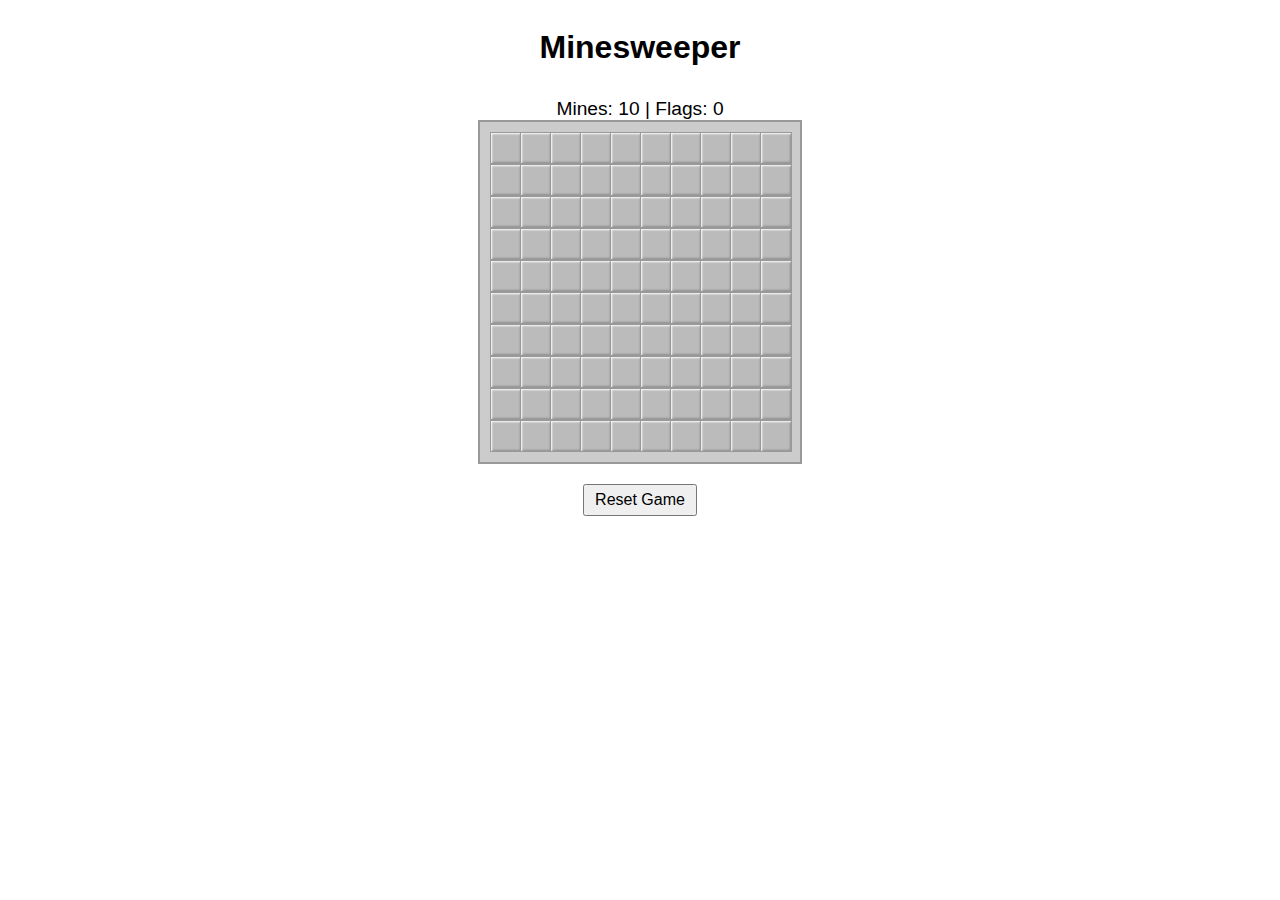
==== src/index.html @ fa2215cf "first working code" ====
<!DOCTYPE html>
<html>
<head>
    <meta charset="UTF-8"> <title>Minesweeper</title>
    <style>
        body {
            font-family: sans-serif;
            display: flex;
            flex-direction: column;
            align-items: center;
        }
        .grid {
            display: grid; /* Use grid layout */
            padding: 10px;
            grid-template-columns: repeat(10, 30px); /* Matches GRID_SIZE */
            /* Rows will be created automatically based on cell height */
            background-color: #ccc;
            border: 2px solid #999;
            margin-bottom: 10px;
        }
        .cell {
            width: 30px;
            height: 30px;
            border: 1px solid #999;
            background-color: #bbb; /* Slightly darker default */
            display: flex;
            align-items: center;
            justify-content: center;
            cursor: pointer;
            font-weight: bold;
            font-size: 14px;
            user-select: none; /* Prevent text selection */
            box-shadow: inset 1px 1px 2px white, inset -1px -1px 2px #888; /* Basic bevel */
        }
        .cell:active {
             box-shadow: inset -1px -1px 2px white, inset 1px 1px 2px #888; /* Pressed effect */
        }
        .revealed {
            background-color: #ddd;
            cursor: default;
            box-shadow: none; /* Flat when revealed */
             border: 1px solid #ccc; /* Lighter border when revealed */
        }
        .mine {
            background-color: red;
            color: black; /* Ensure mine symbol is visible */
        }
        .flagged::after {
             content: '🚩'; /* Flag emoji - Requires UTF-8 */
             font-size: 18px;
        }
        /* Add colors for numbers */
        .c1 { color: blue; }
        .c2 { color: green; }
        .c3 { color: red; }
        .c4 { color: purple; }
        .c5 { color: maroon; }
        .c6 { color: turquoise; }
        .c7 { color: black; }
        .c8 { color: gray; }

        #status {
            margin-top: 10px;
            font-size: 1.2em;
        }
        button {
            margin-top: 10px;
            padding: 5px 10px;
            font-size: 1em;
        }
    </style>
</head>
<body>
    <h1>Minesweeper</h1>
    <div id="status">Mines: <span id="mine-count"></span> | Flags: <span id="flag-count">0</span></div>
    <div id="minesweeper" class="grid"></div>
    <button onclick="resetGame()">Reset Game</button>

    <script>
        const GRID_SIZE = 10;
        const MINE_COUNT = 10;

        let grid = []; // Stores 'M' for mine, or number of adjacent mines
        let revealed = new Set(); // Stores 'x,y' keys of revealed cells
        let flagged = new Set(); // Stores 'x,y' keys of flagged cells
        let gameOver = false;
        let firstClick = true; // Ensure first click is never a mine

        const boardElement = document.getElementById('minesweeper');
        let mineCountElement = document.getElementById('mine-count'); // Use 'let' as it might be reassigned in reset
        let flagCountElement = document.getElementById('flag-count'); // Use 'let' as it might be reassigned in reset
        const statusElement = document.getElementById('status');


        function createGridData() {
            // Create empty grid data structure
            grid = [];
            for (let y = 0; y < GRID_SIZE; y++) {
                grid[y] = new Array(GRID_SIZE).fill(0);
            }
            // Mines will be placed after the first click
        }

        function placeMines(firstClickX, firstClickY) {
            let minesPlaced = 0;
            while (minesPlaced < MINE_COUNT) {
                const x = Math.floor(Math.random() * GRID_SIZE);
                const y = Math.floor(Math.random() * GRID_SIZE);

                // Don't place a mine on the first clicked cell or its immediate neighbors
                const isStartArea = Math.abs(x - firstClickX) <= 1 && Math.abs(y - firstClickY) <= 1;

                if (grid[y][x] !== 'M' && !isStartArea) {
                    grid[y][x] = 'M';
                    minesPlaced++;
                }
                 // Add a safeguard against infinite loops if somehow all valid spots are filled except the start area
                 // This is unlikely with typical grid/mine counts but good practice
                 if (minesPlaced < MINE_COUNT && (GRID_SIZE * GRID_SIZE - minesPlaced) <= 9 && isStartArea) {
                     // If few spots left and we keep hitting the start area, try placing anywhere not 'M'
                     if (grid[y][x] !== 'M') {
                         grid[y][x] = 'M';
                         minesPlaced++;
                     }
                 }
            }

             // Calculate numbers based on adjacent mines
            for (let y = 0; y < GRID_SIZE; y++) {
                for (let x = 0; x < GRID_SIZE; x++) {
                    if (grid[y][x] === 'M') continue;
                    let count = 0;
                    for (let dy = -1; dy <= 1; dy++) {
                        for (let dx = -1; dx <= 1; dx++) {
                            if (dx === 0 && dy === 0) continue; // Skip self
                            const ny = y + dy;
                            const nx = x + dx;
                            if (ny >= 0 && ny < GRID_SIZE && nx >= 0 && nx < GRID_SIZE && grid[ny][nx] === 'M') {
                                count++;
                            }
                        }
                    }
                    grid[y][x] = count;
                }
            }
        }


        function revealCell(x, y) {
            if (gameOver || x < 0 || x >= GRID_SIZE || y < 0 || y >= GRID_SIZE) return;
            const key = `${x},${y}`;
            if (revealed.has(key) || flagged.has(key)) return; // Don't reveal flagged or already revealed cells

             // Ensure first click isn't a mine
            if (firstClick) {
                placeMines(x, y); // Place mines *after* knowing the first click location
                firstClick = false;
            }

            const cellElement = document.querySelector(`[data-x="${x}"][data-y="${y}"]`);
            if (!cellElement) return; // Safety check

            revealed.add(key);
            cellElement.classList.add('revealed');
            cellElement.classList.remove('flagged'); // Remove flag if it was revealed

            // Clear potential emoji content from flag before setting text/number
            cellElement.innerHTML = '';

            if (grid[y][x] === 'M') {
                // Game Over - Loss
                cellElement.classList.add('mine');
                cellElement.innerHTML = '💣'; // Mine emoji - Requires UTF-8
                endGame(false); // Pass false for loss
                return;
            }

            if (grid[y][x] > 0) {
                cellElement.textContent = grid[y][x];
                cellElement.classList.add(`c${grid[y][x]}`); // Add color class
            } else {
                 // Flood fill for cells with 0 adjacent mines
                for (let dy = -1; dy <= 1; dy++) {
                    for (let dx = -1; dx <= 1; dx++) {
                         if (dx === 0 && dy === 0) continue; // Don't recurse on the same cell
                        revealCell(x + dx, y + dy);
                    }
                }
            }
            checkWin();
        }

        function flagCell(x, y) {
            if (gameOver || x < 0 || x >= GRID_SIZE || y < 0 || y >= GRID_SIZE) return;
             const key = `${x},${y}`;
             if (revealed.has(key)) return; // Can't flag revealed cells

             const cellElement = document.querySelector(`[data-x="${x}"][data-y="${y}"]`);
             if (!cellElement) return; // Safety check

             if (flagged.has(key)) {
                 flagged.delete(key);
                 cellElement.classList.remove('flagged');
                 // The ::after pseudo-element handles the flag display, no need to set innerHTML here normally
                 // cellElement.innerHTML = ''; // Clear potential emoji text if needed
             } else {
                 flagged.add(key);
                 cellElement.classList.add('flagged');
                 // Clear text content in case a number was somehow there before flagging
                 cellElement.textContent = '';
             }
             updateFlagCount();
        }

        function updateFlagCount() {
            if (flagCountElement) {
                 flagCountElement.textContent = flagged.size;
            }
        }

        function checkWin() {
            const totalCells = GRID_SIZE * GRID_SIZE;
            // Win if the number of revealed cells equals total cells minus the number of mines
            if (revealed.size === totalCells - MINE_COUNT) {
                if (!gameOver) {
                    endGame(true); // Pass true for win
                }
            }
        }

         function endGame(isWin) {
            if (gameOver) return; // Prevent running multiple times
            gameOver = true;
            revealAllMines(isWin);
            if (isWin) {
                statusElement.textContent = '🎉 You Win! 🎉'; // Requires UTF-8
            } else {
                 statusElement.textContent = '💥 Game Over! 💥'; // Requires UTF-8
            }
        }

        function revealAllMines(isWin) {
             for (let y = 0; y < GRID_SIZE; y++) {
                for (let x = 0; x < GRID_SIZE; x++) {
                    const key = `${x},${y}`;
                    const cellElement = document.querySelector(`[data-x="${x}"][data-y="${y}"]`);
                    if (!cellElement) continue;

                    // Handle mines
                    if (grid[y][x] === 'M') {
                        if (!revealed.has(key) && !(isWin && flagged.has(key))) {
                             cellElement.classList.remove('flagged');
                             cellElement.classList.add('revealed');
                             cellElement.classList.add('mine');
                             cellElement.innerHTML = '💣'; // Requires UTF-8
                        }
                        else if (isWin && flagged.has(key)) {
                             cellElement.classList.add('c2');
                             // Optional: explicitly show checkmark or leave flag
                             // cellElement.innerHTML = '✔️'; // Requires UTF-8
                        }
                    }
                    // Handle incorrectly flagged cells (only if player lost)
                    else if (!isWin && flagged.has(key)) {
                        cellElement.classList.remove('flagged');
                        cellElement.classList.add('revealed');
                        cellElement.innerHTML = '❌'; // Requires UTF-8
                    }
                }
            }
        }


        function createBoardDOM() {
            boardElement.innerHTML = ''; // Clear previous board if any
            for (let y = 0; y < GRID_SIZE; y++) {
                for (let x = 0; x < GRID_SIZE; x++) {
                    const cell = document.createElement('div');
                    cell.className = 'cell';
                    cell.dataset.x = x;
                    cell.dataset.y = y;

                    // Left Click
                    cell.addEventListener('click', () => revealCell(x, y));

                    // Right Click (Context Menu)
                    cell.addEventListener('contextmenu', (e) => {
                        e.preventDefault(); // Prevent browser context menu
                        flagCell(x, y);
                    });

                    boardElement.appendChild(cell);
                }
            }
        }

        function resetGame() {
            grid = [];
            revealed.clear();
            flagged.clear();
            gameOver = false;
            firstClick = true;
            statusElement.innerHTML = `Mines: <span id="mine-count">${MINE_COUNT}</span> | Flags: <span id="flag-count">0</span>`; // Reset status text too

            // Re-assign these elements after resetting innerHTML
            mineCountElement = document.getElementById('mine-count');
            flagCountElement = document.getElementById('flag-count');

            createGridData(); // Prepare the data array
            createBoardDOM(); // Create the visual cells
            updateFlagCount(); // Set initial flag count display to 0
            if (mineCountElement) {
                 mineCountElement.textContent = MINE_COUNT; // Display mine count
            }
        }

        // Initialize Game on Load
        resetGame();

    </script>
</body>
</html>
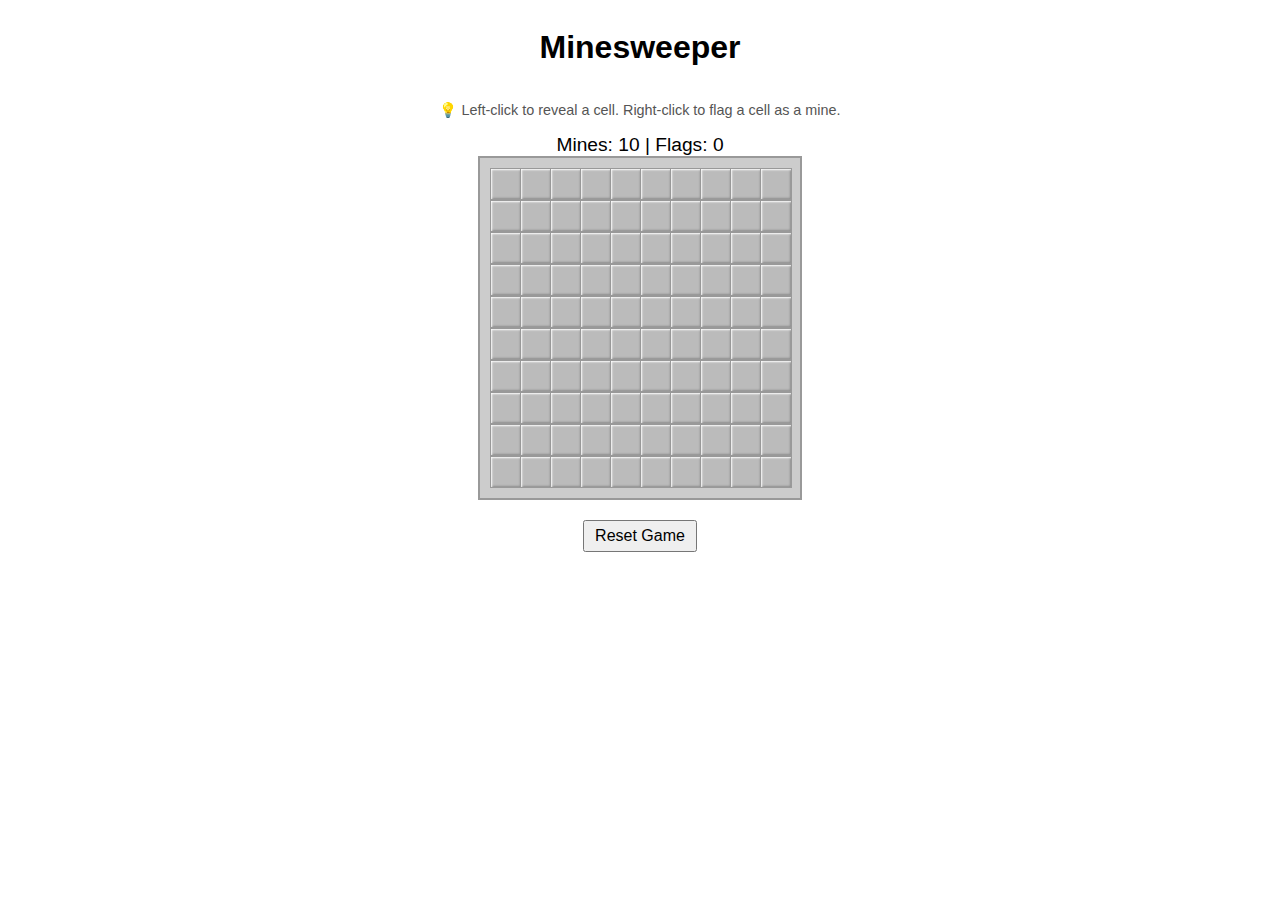
==== commit b5acd2ee: "Instructions about how to play, added" ====
--- a/src/index.html
+++ b/src/index.html
@@ -1,322 +1,345 @@
-<!DOCTYPE html>
+<!doctype html>
 <html>
-<head>
-    <meta charset="UTF-8"> <title>Minesweeper</title>
-    <style>
-        body {
-            font-family: sans-serif;
-            display: flex;
-            flex-direction: column;
-            align-items: center;
-        }
-        .grid {
-            display: grid; /* Use grid layout */
-            padding: 10px;
-            grid-template-columns: repeat(10, 30px); /* Matches GRID_SIZE */
-            /* Rows will be created automatically based on cell height */
-            background-color: #ccc;
-            border: 2px solid #999;
-            margin-bottom: 10px;
-        }
-        .cell {
-            width: 30px;
-            height: 30px;
-            border: 1px solid #999;
-            background-color: #bbb; /* Slightly darker default */
-            display: flex;
-            align-items: center;
-            justify-content: center;
-            cursor: pointer;
-            font-weight: bold;
-            font-size: 14px;
-            user-select: none; /* Prevent text selection */
-            box-shadow: inset 1px 1px 2px white, inset -1px -1px 2px #888; /* Basic bevel */
-        }
-        .cell:active {
-             box-shadow: inset -1px -1px 2px white, inset 1px 1px 2px #888; /* Pressed effect */
-        }
-        .revealed {
-            background-color: #ddd;
-            cursor: default;
-            box-shadow: none; /* Flat when revealed */
-             border: 1px solid #ccc; /* Lighter border when revealed */
-        }
-        .mine {
-            background-color: red;
-            color: black; /* Ensure mine symbol is visible */
-        }
-        .flagged::after {
-             content: '🚩'; /* Flag emoji - Requires UTF-8 */
-             font-size: 18px;
-        }
-        /* Add colors for numbers */
-        .c1 { color: blue; }
-        .c2 { color: green; }
-        .c3 { color: red; }
-        .c4 { color: purple; }
-        .c5 { color: maroon; }
-        .c6 { color: turquoise; }
-        .c7 { color: black; }
-        .c8 { color: gray; }
-
-        #status {
-            margin-top: 10px;
-            font-size: 1.2em;
-        }
-        button {
-            margin-top: 10px;
-            padding: 5px 10px;
-            font-size: 1em;
-        }
-    </style>
-</head>
-<body>
-    <h1>Minesweeper</h1>
-    <div id="status">Mines: <span id="mine-count"></span> | Flags: <span id="flag-count">0</span></div>
-    <div id="minesweeper" class="grid"></div>
-    <button onclick="resetGame()">Reset Game</button>
-
-    <script>
-        const GRID_SIZE = 10;
-        const MINE_COUNT = 10;
-
-        let grid = []; // Stores 'M' for mine, or number of adjacent mines
-        let revealed = new Set(); // Stores 'x,y' keys of revealed cells
-        let flagged = new Set(); // Stores 'x,y' keys of flagged cells
-        let gameOver = false;
-        let firstClick = true; // Ensure first click is never a mine
-
-        const boardElement = document.getElementById('minesweeper');
-        let mineCountElement = document.getElementById('mine-count'); // Use 'let' as it might be reassigned in reset
-        let flagCountElement = document.getElementById('flag-count'); // Use 'let' as it might be reassigned in reset
-        const statusElement = document.getElementById('status');
-
-
-        function createGridData() {
-            // Create empty grid data structure
-            grid = [];
-            for (let y = 0; y < GRID_SIZE; y++) {
-                grid[y] = new Array(GRID_SIZE).fill(0);
-            }
-            // Mines will be placed after the first click
-        }
-
-        function placeMines(firstClickX, firstClickY) {
-            let minesPlaced = 0;
-            while (minesPlaced < MINE_COUNT) {
-                const x = Math.floor(Math.random() * GRID_SIZE);
-                const y = Math.floor(Math.random() * GRID_SIZE);
-
-                // Don't place a mine on the first clicked cell or its immediate neighbors
-                const isStartArea = Math.abs(x - firstClickX) <= 1 && Math.abs(y - firstClickY) <= 1;
-
-                if (grid[y][x] !== 'M' && !isStartArea) {
-                    grid[y][x] = 'M';
-                    minesPlaced++;
-                }
-                 // Add a safeguard against infinite loops if somehow all valid spots are filled except the start area
-                 // This is unlikely with typical grid/mine counts but good practice
-                 if (minesPlaced < MINE_COUNT && (GRID_SIZE * GRID_SIZE - minesPlaced) <= 9 && isStartArea) {
-                     // If few spots left and we keep hitting the start area, try placing anywhere not 'M'
-                     if (grid[y][x] !== 'M') {
-                         grid[y][x] = 'M';
-                         minesPlaced++;
-                     }
-                 }
-            }
-
-             // Calculate numbers based on adjacent mines
-            for (let y = 0; y < GRID_SIZE; y++) {
-                for (let x = 0; x < GRID_SIZE; x++) {
-                    if (grid[y][x] === 'M') continue;
-                    let count = 0;
+    <head>
+        <meta charset="UTF-8" />
+        <title>Minesweeper</title>
+        <style>
+            body {
+                font-family: sans-serif;
+                display: flex;
+                flex-direction: column;
+                align-items: center;
+            }
+            .grid {
+                display: grid;
+                padding: 10px;
+                background-color: #ccc;
+                border: 2px solid #999;
+                margin-bottom: 10px;
+            }
+            .cell {
+                width: 30px;
+                height: 30px;
+                border: 1px solid #999;
+                background-color: #bbb;
+                display: flex;
+                align-items: center;
+                justify-content: center;
+                cursor: pointer;
+                font-weight: bold;
+                font-size: 14px;
+                user-select: none;
+                box-shadow:
+                    inset 1px 1px 2px white,
+                    inset -1px -1px 2px #888;
+            }
+            .cell:active {
+                box-shadow:
+                    inset -1px -1px 2px white,
+                    inset 1px 1px 2px #888;
+            }
+            .revealed {
+                background-color: #ddd;
+                cursor: default;
+                box-shadow: none;
+                border: 1px solid #ccc;
+            }
+            .mine {
+                background-color: red;
+                color: black;
+            }
+            .flagged::after {
+                content: "🚩";
+                font-size: 18px;
+            }
+            .c1 {
+                color: blue;
+            }
+            .c2 {
+                color: green;
+            }
+            .c3 {
+                color: red;
+            }
+            .c4 {
+                color: purple;
+            }
+            .c5 {
+                color: maroon;
+            }
+            .c6 {
+                color: turquoise;
+            }
+            .c7 {
+                color: black;
+            }
+            .c8 {
+                color: gray;
+            }
+
+            #status {
+                margin-top: 10px;
+                font-size: 1.2em;
+            }
+            button {
+                margin-top: 10px;
+                padding: 5px 10px;
+                font-size: 1em;
+            }
+            #instructions {
+                font-size: 0.9em;
+                color: #555;
+                margin-bottom: 5px;
+            }
+        </style>
+    </head>
+    <body>
+        <h1>Minesweeper</h1>
+        <p id="instructions">
+            💡 Left-click to reveal a cell. Right-click to flag a cell as a
+            mine.
+        </p>
+        <div id="status">
+            Mines: <span id="mine-count"></span> | Flags:
+            <span id="flag-count">0</span>
+        </div>
+        <div id="minesweeper" class="grid"></div>
+        <button onclick="resetGame()">Reset Game</button>
+
+        <script>
+            const GRID_SIZE = 10;
+            const MINE_COUNT = 10;
+
+            let grid = [];
+            let revealed = new Set();
+            let flagged = new Set();
+            let gameOver = false;
+            let firstClick = true;
+
+            const boardElement = document.getElementById("minesweeper");
+            let mineCountElement = document.getElementById("mine-count");
+            let flagCountElement = document.getElementById("flag-count");
+            const statusElement = document.getElementById("status");
+
+            function createGridData() {
+                grid = [];
+                for (let y = 0; y < GRID_SIZE; y++) {
+                    grid[y] = new Array(GRID_SIZE).fill(0);
+                }
+            }
+
+            function placeMines(firstClickX, firstClickY) {
+                let minesPlaced = 0;
+                while (minesPlaced < MINE_COUNT) {
+                    const x = Math.floor(Math.random() * GRID_SIZE);
+                    const y = Math.floor(Math.random() * GRID_SIZE);
+                    const isStartArea =
+                        Math.abs(x - firstClickX) <= 1 &&
+                        Math.abs(y - firstClickY) <= 1;
+
+                    if (grid[y][x] !== "M" && !isStartArea) {
+                        grid[y][x] = "M";
+                        minesPlaced++;
+                    }
+                    if (
+                        minesPlaced < MINE_COUNT &&
+                        GRID_SIZE * GRID_SIZE - minesPlaced <= 9 &&
+                        isStartArea
+                    ) {
+                        if (grid[y][x] !== "M") {
+                            grid[y][x] = "M";
+                            minesPlaced++;
+                        }
+                    }
+                }
+
+                for (let y = 0; y < GRID_SIZE; y++) {
+                    for (let x = 0; x < GRID_SIZE; x++) {
+                        if (grid[y][x] === "M") continue;
+                        let count = 0;
+                        for (let dy = -1; dy <= 1; dy++) {
+                            for (let dx = -1; dx <= 1; dx++) {
+                                if (dx === 0 && dy === 0) continue;
+                                const ny = y + dy;
+                                const nx = x + dx;
+                                if (
+                                    ny >= 0 &&
+                                    ny < GRID_SIZE &&
+                                    nx >= 0 &&
+                                    nx < GRID_SIZE &&
+                                    grid[ny][nx] === "M"
+                                ) {
+                                    count++;
+                                }
+                            }
+                        }
+                        grid[y][x] = count;
+                    }
+                }
+            }
+
+            function revealCell(x, y) {
+                if (
+                    gameOver ||
+                    x < 0 ||
+                    x >= GRID_SIZE ||
+                    y < 0 ||
+                    y >= GRID_SIZE
+                )
+                    return;
+                const key = `${x},${y}`;
+                if (revealed.has(key) || flagged.has(key)) return;
+
+                if (firstClick) {
+                    placeMines(x, y);
+                    firstClick = false;
+                }
+
+                const cellElement = document.querySelector(
+                    `[data-x="${x}"][data-y="${y}"]`,
+                );
+                if (!cellElement) return;
+
+                revealed.add(key);
+                cellElement.classList.add("revealed");
+                cellElement.classList.remove("flagged");
+                cellElement.innerHTML = "";
+
+                if (grid[y][x] === "M") {
+                    cellElement.classList.add("mine");
+                    cellElement.innerHTML = "💣";
+                    endGame(false);
+                    return;
+                }
+
+                if (grid[y][x] > 0) {
+                    cellElement.textContent = grid[y][x];
+                    cellElement.classList.add(`c${grid[y][x]}`);
+                } else {
                     for (let dy = -1; dy <= 1; dy++) {
                         for (let dx = -1; dx <= 1; dx++) {
-                            if (dx === 0 && dy === 0) continue; // Skip self
-                            const ny = y + dy;
-                            const nx = x + dx;
-                            if (ny >= 0 && ny < GRID_SIZE && nx >= 0 && nx < GRID_SIZE && grid[ny][nx] === 'M') {
-                                count++;
+                            if (dx === 0 && dy === 0) continue;
+                            revealCell(x + dx, y + dy);
+                        }
+                    }
+                }
+                checkWin();
+            }
+
+            function flagCell(x, y) {
+                if (
+                    gameOver ||
+                    x < 0 ||
+                    x >= GRID_SIZE ||
+                    y < 0 ||
+                    y >= GRID_SIZE
+                )
+                    return;
+                const key = `${x},${y}`;
+                if (revealed.has(key)) return;
+
+                const cellElement = document.querySelector(
+                    `[data-x="${x}"][data-y="${y}"]`,
+                );
+                if (!cellElement) return;
+
+                if (flagged.has(key)) {
+                    flagged.delete(key);
+                    cellElement.classList.remove("flagged");
+                } else {
+                    flagged.add(key);
+                    cellElement.classList.add("flagged");
+                    cellElement.textContent = "";
+                }
+                updateFlagCount();
+            }
+
+            function updateFlagCount() {
+                if (flagCountElement) {
+                    flagCountElement.textContent = flagged.size;
+                }
+            }
+
+            function checkWin() {
+                const totalCells = GRID_SIZE * GRID_SIZE;
+                if (revealed.size === totalCells - MINE_COUNT && !gameOver) {
+                    endGame(true);
+                }
+            }
+
+            function endGame(isWin) {
+                if (gameOver) return;
+                gameOver = true;
+                revealAllMines(isWin);
+                statusElement.textContent = isWin
+                    ? "🎉 You Win! 🎉"
+                    : "💥 Game Over! 💥";
+            }
+
+            function revealAllMines(isWin) {
+                for (let y = 0; y < GRID_SIZE; y++) {
+                    for (let x = 0; x < GRID_SIZE; x++) {
+                        const key = `${x},${y}`;
+                        const cellElement = document.querySelector(
+                            `[data-x="${x}"][data-y="${y}"]`,
+                        );
+                        if (!cellElement) continue;
+
+                        if (grid[y][x] === "M") {
+                            if (
+                                !revealed.has(key) &&
+                                !(isWin && flagged.has(key))
+                            ) {
+                                cellElement.classList.remove("flagged");
+                                cellElement.classList.add("revealed", "mine");
+                                cellElement.innerHTML = "💣";
+                            } else if (isWin && flagged.has(key)) {
+                                cellElement.classList.add("c2");
                             }
+                        } else if (!isWin && flagged.has(key)) {
+                            cellElement.classList.remove("flagged");
+                            cellElement.classList.add("revealed");
+                            cellElement.innerHTML = "❌";
                         }
                     }
-                    grid[y][x] = count;
-                }
-            }
-        }
-
-
-        function revealCell(x, y) {
-            if (gameOver || x < 0 || x >= GRID_SIZE || y < 0 || y >= GRID_SIZE) return;
-            const key = `${x},${y}`;
-            if (revealed.has(key) || flagged.has(key)) return; // Don't reveal flagged or already revealed cells
-
-             // Ensure first click isn't a mine
-            if (firstClick) {
-                placeMines(x, y); // Place mines *after* knowing the first click location
-                firstClick = false;
-            }
-
-            const cellElement = document.querySelector(`[data-x="${x}"][data-y="${y}"]`);
-            if (!cellElement) return; // Safety check
-
-            revealed.add(key);
-            cellElement.classList.add('revealed');
-            cellElement.classList.remove('flagged'); // Remove flag if it was revealed
-
-            // Clear potential emoji content from flag before setting text/number
-            cellElement.innerHTML = '';
-
-            if (grid[y][x] === 'M') {
-                // Game Over - Loss
-                cellElement.classList.add('mine');
-                cellElement.innerHTML = '💣'; // Mine emoji - Requires UTF-8
-                endGame(false); // Pass false for loss
-                return;
-            }
-
-            if (grid[y][x] > 0) {
-                cellElement.textContent = grid[y][x];
-                cellElement.classList.add(`c${grid[y][x]}`); // Add color class
-            } else {
-                 // Flood fill for cells with 0 adjacent mines
-                for (let dy = -1; dy <= 1; dy++) {
-                    for (let dx = -1; dx <= 1; dx++) {
-                         if (dx === 0 && dy === 0) continue; // Don't recurse on the same cell
-                        revealCell(x + dx, y + dy);
-                    }
-                }
-            }
-            checkWin();
-        }
-
-        function flagCell(x, y) {
-            if (gameOver || x < 0 || x >= GRID_SIZE || y < 0 || y >= GRID_SIZE) return;
-             const key = `${x},${y}`;
-             if (revealed.has(key)) return; // Can't flag revealed cells
-
-             const cellElement = document.querySelector(`[data-x="${x}"][data-y="${y}"]`);
-             if (!cellElement) return; // Safety check
-
-             if (flagged.has(key)) {
-                 flagged.delete(key);
-                 cellElement.classList.remove('flagged');
-                 // The ::after pseudo-element handles the flag display, no need to set innerHTML here normally
-                 // cellElement.innerHTML = ''; // Clear potential emoji text if needed
-             } else {
-                 flagged.add(key);
-                 cellElement.classList.add('flagged');
-                 // Clear text content in case a number was somehow there before flagging
-                 cellElement.textContent = '';
-             }
-             updateFlagCount();
-        }
-
-        function updateFlagCount() {
-            if (flagCountElement) {
-                 flagCountElement.textContent = flagged.size;
-            }
-        }
-
-        function checkWin() {
-            const totalCells = GRID_SIZE * GRID_SIZE;
-            // Win if the number of revealed cells equals total cells minus the number of mines
-            if (revealed.size === totalCells - MINE_COUNT) {
-                if (!gameOver) {
-                    endGame(true); // Pass true for win
-                }
-            }
-        }
-
-         function endGame(isWin) {
-            if (gameOver) return; // Prevent running multiple times
-            gameOver = true;
-            revealAllMines(isWin);
-            if (isWin) {
-                statusElement.textContent = '🎉 You Win! 🎉'; // Requires UTF-8
-            } else {
-                 statusElement.textContent = '💥 Game Over! 💥'; // Requires UTF-8
-            }
-        }
-
-        function revealAllMines(isWin) {
-             for (let y = 0; y < GRID_SIZE; y++) {
-                for (let x = 0; x < GRID_SIZE; x++) {
-                    const key = `${x},${y}`;
-                    const cellElement = document.querySelector(`[data-x="${x}"][data-y="${y}"]`);
-                    if (!cellElement) continue;
-
-                    // Handle mines
-                    if (grid[y][x] === 'M') {
-                        if (!revealed.has(key) && !(isWin && flagged.has(key))) {
-                             cellElement.classList.remove('flagged');
-                             cellElement.classList.add('revealed');
-                             cellElement.classList.add('mine');
-                             cellElement.innerHTML = '💣'; // Requires UTF-8
-                        }
-                        else if (isWin && flagged.has(key)) {
-                             cellElement.classList.add('c2');
-                             // Optional: explicitly show checkmark or leave flag
-                             // cellElement.innerHTML = '✔️'; // Requires UTF-8
-                        }
-                    }
-                    // Handle incorrectly flagged cells (only if player lost)
-                    else if (!isWin && flagged.has(key)) {
-                        cellElement.classList.remove('flagged');
-                        cellElement.classList.add('revealed');
-                        cellElement.innerHTML = '❌'; // Requires UTF-8
-                    }
-                }
-            }
-        }
-
-
-        function createBoardDOM() {
-            boardElement.innerHTML = ''; // Clear previous board if any
-            for (let y = 0; y < GRID_SIZE; y++) {
-                for (let x = 0; x < GRID_SIZE; x++) {
-                    const cell = document.createElement('div');
-                    cell.className = 'cell';
-                    cell.dataset.x = x;
-                    cell.dataset.y = y;
-
-                    // Left Click
-                    cell.addEventListener('click', () => revealCell(x, y));
-
-                    // Right Click (Context Menu)
-                    cell.addEventListener('contextmenu', (e) => {
-                        e.preventDefault(); // Prevent browser context menu
-                        flagCell(x, y);
-                    });
-
-                    boardElement.appendChild(cell);
-                }
-            }
-        }
-
-        function resetGame() {
-            grid = [];
-            revealed.clear();
-            flagged.clear();
-            gameOver = false;
-            firstClick = true;
-            statusElement.innerHTML = `Mines: <span id="mine-count">${MINE_COUNT}</span> | Flags: <span id="flag-count">0</span>`; // Reset status text too
-
-            // Re-assign these elements after resetting innerHTML
-            mineCountElement = document.getElementById('mine-count');
-            flagCountElement = document.getElementById('flag-count');
-
-            createGridData(); // Prepare the data array
-            createBoardDOM(); // Create the visual cells
-            updateFlagCount(); // Set initial flag count display to 0
-            if (mineCountElement) {
-                 mineCountElement.textContent = MINE_COUNT; // Display mine count
-            }
-        }
-
-        // Initialize Game on Load
-        resetGame();
-
-    </script>
-</body>
+                }
+            }
+
+            function createBoardDOM() {
+                boardElement.innerHTML = "";
+                boardElement.style.gridTemplateColumns = `repeat(${GRID_SIZE}, 30px)`;
+                for (let y = 0; y < GRID_SIZE; y++) {
+                    for (let x = 0; x < GRID_SIZE; x++) {
+                        const cell = document.createElement("div");
+                        cell.className = "cell";
+                        cell.dataset.x = x;
+                        cell.dataset.y = y;
+                        cell.addEventListener("click", () => revealCell(x, y));
+                        cell.addEventListener("contextmenu", (e) => {
+                            e.preventDefault();
+                            flagCell(x, y);
+                        });
+                        boardElement.appendChild(cell);
+                    }
+                }
+            }
+
+            function resetGame() {
+                grid = [];
+                revealed.clear();
+                flagged.clear();
+                gameOver = false;
+                firstClick = true;
+                statusElement.innerHTML = `Mines: <span id="mine-count">${MINE_COUNT}</span> | Flags: <span id="flag-count">0</span>`;
+                mineCountElement = document.getElementById("mine-count");
+                flagCountElement = document.getElementById("flag-count");
+                createGridData();
+                createBoardDOM();
+                updateFlagCount();
+                if (mineCountElement) mineCountElement.textContent = MINE_COUNT;
+            }
+
+            resetGame();
+        </script>
+    </body>
 </html>
